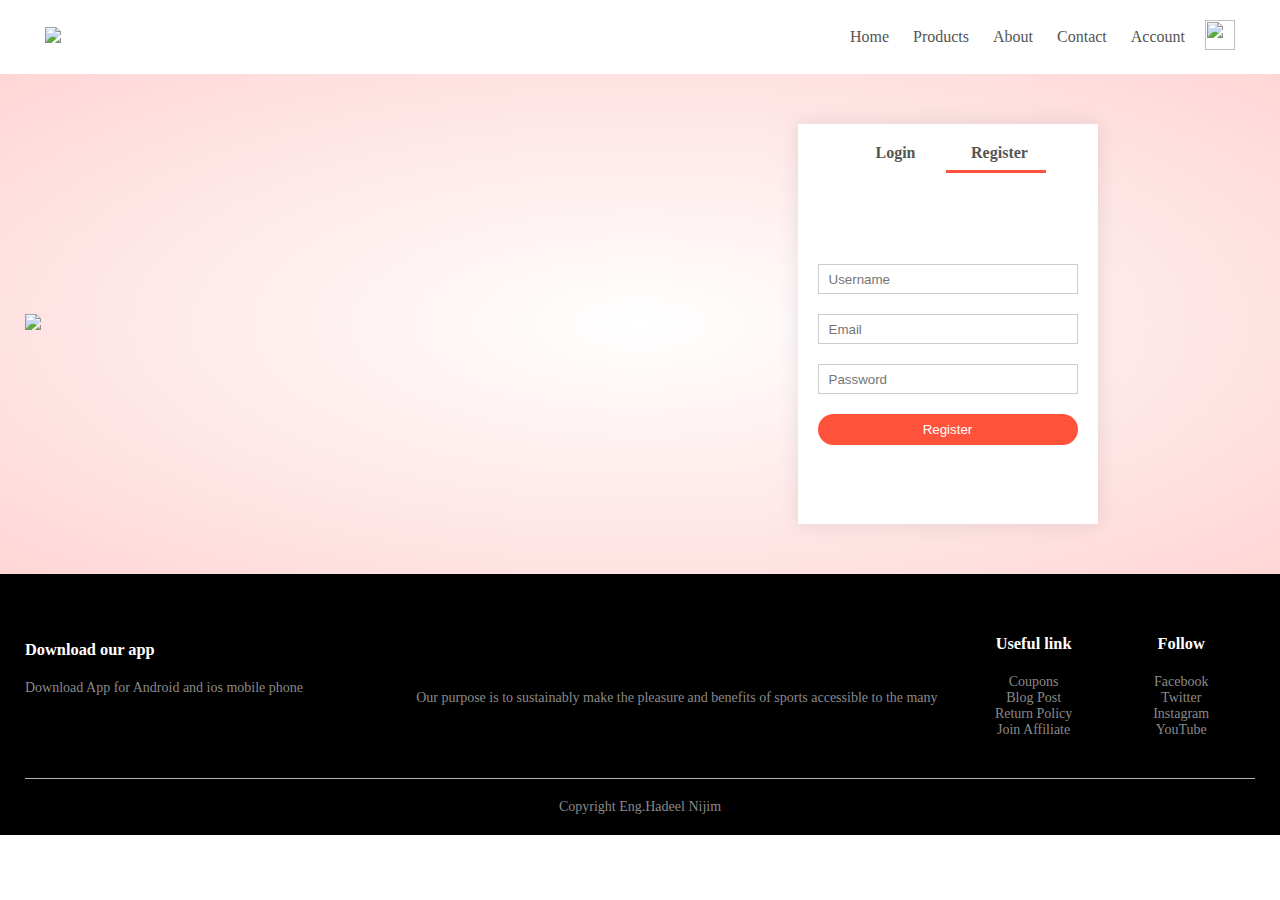
==== account.html @ 4e68cbeb "Add files via upload" ====
<!DOCTYPE html>
<html lang="en">
<head>
    <meta charset="UTF-8">
    <meta name="viewport" content="width=device-width, initial-scale=1.0">
    <title>All Products - RedStore </title>
    <link rel="stylesheet" href="style.css"> 
    <link href="https://fonts.googleapis.com/css?family=Oswald&display=swap" rel="stylesheet">
    <link rel="stylesheet" href="https://stackpath.bootstrapcdn.com/font-awesome/4.7.0/css/font-awesome.min.css">
</head>
<body>
    <div class="container">
      <div class="navbar">
          <div class="logo">
            <a href="index.html"><img src="images/logo.png" width="125px"></a>
        </div>
        <nav>
            <ul id="MenuItems">
                <li><a href="index.html">Home</a></li>
                <li><a href="product.html">Products</a></li>
                <li><a href="">About</a></li>
                <li><a href="">Contact</a></li>
                <li><a href="account.html">Account</a></li>
            </ul>
        </nav>
        <a href="cart.html"><img src="images/cart.png" width="30px" height="30px"></a>
        <img src="images/menu.png" class="menu-icon" onclick="menutoggle()">

    </div>
    
</div>
<!-------- account ---------->

<div class="account-page">
    <div class="container">
        <div class="row">
            <div class="col-2">
                <img src="images/image1.png" width="100%">
            </div>
            <div class="col-2">
             <div class="form-container">
                 <div class="form-btn">
                     <span onclick="login()">Login</span>
                     <span onclick="register()">Register</span>
                     <hr id="Indicator">
                 </div>
                 <form id="LoginForm">
                     <input type="text" placeholder="Username">
                     <input type="password" placeholder="Password">
                     <button type="submit" class="btn">Login</button>
                     <a href="">Forget password</a>
                 </form>
                 <form id="RegForm">
                    <input type="text" placeholder="Username">
                    <input type="email" placeholder="Email">
                    <input type="password" placeholder="Password">
                    <button type="submit" class="btn">Register</button>
              
                </form>
             </div>
            </div>

        </div>
    </div>
</div>
<!-------- footer ---------->
    <div class="footer">
        <div class="container">
            <div class="row">
                <div class="footer-col-1">
                    <h3>Download our app</h3>
                    <p>Download App for Android and ios mobile phone</p>
                    <div class="app-logo">
                        <img src="images/play-store.png" alt="">
                        <img src="images/app-store.png" alt="">

                    </div>
                </div>
                <div class="footer-col-2">
                    <img src="images/logo-white.png" alt="">
                    <p>Our purpose is to sustainably make the pleasure and
                        benefits of sports accessible to the many
                    </p>
                </div>
                <div class="footer-col-3">
                    <h3>Useful link</h3>
                    <ul>
                        <li>Coupons</li>
                        <li>Blog Post</li>
                        <li>Return Policy</li>
                        <li>Join Affiliate</li>

                    </ul>
                </div>
                <div class="footer-col-4">
                    <h3>Follow</h3>
                    <ul>
                        <li>Facebook</li>
                        <li>Twitter</li>
                        <li>Instagram</li>
                        <li>YouTube</li>

                    </ul>
                </div>
            </div>
            <hr>
            <p class="Copyright">Copyright Eng.Hadeel Nijim</p>
        </div>
    </div>
<!-------- js for toggle menu ---------->

<script>
    var MenuItems=document.getElementById("MenuItems");

    MenuItems.style.maxHeight="0px";

    function menutoggle(){
        if( MenuItems.style.maxHeight=="0px"){
    MenuItems.style.maxHeight="200px";
            
        }else{
    MenuItems.style.maxHeight="0px";

        }
    }
</script>
<!-------- js for toggle form ---------->
 
    <script>
        var LoginForm=document.getElementById("LoginForm");
        var RegForm=document.getElementById("RegForm");
        var Indicator=document.getElementById("Indicator");

        function register(){
            RegForm.style.transform="translatex(0px)";
            LoginForm.style.transform="translatex(0px)";
            Indicator.style.transform="translatex(100px)";

        }
        function login(){
            RegForm.style.transform="translatex(300px)";
            LoginForm.style.transform="translatex(300px)";
            Indicator.style.transform="translatex(0px)";

        }

    </script>
</body>
</html>
---- style.css ----
*{
    margin: 0;
    padding: 0;
    box-sizing: border-box;
}
body{
    font-family: chomsky;
   
}
.navbar{
    display: flex;
    align-items: center;
    padding: 20px;
}
nav{
    flex: 1;
    text-align: right;
}
nav ul{
    display: inline-block;
    list-style-type: none;
}
nav ul li{
    display: inline-block;
    margin-right: 20px;
}
a{
    text-decoration: none;
    color: #555;
}
p{
    color: #555;
}
.container{
    max-width: 1300px;
    margin: auto;
    padding-left: 25px;
    padding-right: 25px;

}
.row{
    display: flex;
    align-items: center;
    flex-wrap: wrap;
    justify-content: space-around;

}
.col-2{
    flex-basis: 50%;
    min-width: 300px;
}
.col-2 img{
    max-width: 100%;
    padding: 50px 0;
}
.col-2 h1{
    font-size: 50px;
    line-height: 60px;
    margin: 25px 0;
}
.btn{
    display: inline-block;
    background: #ff523b;
    color: #fff;
    padding: 8px 30px;
    margin: 30px 0;
    border-radius: 30px;
    transition: background 0.5s;
}
.btn:hover{
    background: #563434;
}
.header{
    background: radial-gradient(#fff,#ffd6d6);
}
.header .row{
    margin-top: 70px;
}
.categories{
    margin: 70px;
}
.col-3{
    flex-basis: 30%;
    min-width: 250px;
    margin-bottom: 30px;

}
.col-3 img{
    width: 100%;
}
.small-container{
    max-width: 1080px;
    margin: auto;
    padding-left: 25px;
    padding-right: 25px;
}
.col-4{
    flex-basis: 25%;
    padding: 10px;
    min-width: 200px;
    margin-bottom: 50px;
    transition: transform 0.5s;
}
.col-4 img{
    width: 100%;
}
.title{
    text-align: center;
    margin: 0 auto 80px;
    position: relative;
    line-height: 60px;
    color: #555;
}
.title::after{
    content: '';
    background: #ff523b;
    width: 80px;
    height: 5px;
    border-radius: 5px;
    position: absolute;
    bottom: 0;
    left: 50%;
    transform: translate(-50%);
}
h4{
    color: #555;
    font-weight: normal;
}
.col-4 p{
    font-size: 14px;
}
.rating .fa{
 color: #ff523b;
}
.col-4:hover{
    transform: translateY(-5px);
}
/*------offer--------*/
.offer{
    background: radial-gradient(#fff,#ffd6d6);
    margin-top: 80px;
    padding: 30px 0;
}
.col-2 .offer-img{
    padding: 50px;
}
small{
    color: #555;
}
/*------testimonial--------*/
.testimonial{
    padding-top: 100px;
}
.testimonial .col-3{
    text-align: center;
    padding: 40px 20px;
    box-shadow: 0 0 20px 0px rgba(0, 0, 0, 0.1);
    cursor: pointer;
    transition: transform 0.5s;
}
.testimonial .col-3 img{
    width: 50px;
    margin-top: 20px;
    border-radius: 50%;
}
.testimonial .col-3:hover{
    transform: translateY(-10px);
}
.fa.fa-quote-left{
    font-size: 34px;
    color: #ff523b;
}
.col-3 p{
    font-size: 12px;
    margin: 12px 0;
    color: #777;
}
.testimonial .col-3 h3{
font-weight: 600;
color: #555;
font-size: 16px;
}
/*------brand--------*/
.brands{
    margin: 100px auto;
}
.col-5{
    width: 160px;
}
.col-5 img{
    width: 100%;
    cursor: pointer;
    filter: grayscale(100%);
}
.col-5 img:hover{
    filter: grayscale(0);

}

/*------footer--------*/
.footer{
    background: #000;
    color:#8a8a8a ;
    font-size: 14px;
    padding: 60px 0 20px;
}
.footer p{
    color: #8a8a8a ;
}
.footer h3{
    color: #fff;
    margin-bottom: 20px;
}
.footer-col-1, .footer-col-2,.footer-col-3,.footer-col-4{
min-width: 25px;
margin-bottom: 20px;
}
.footer-col-1{
    flex-basis: 30%;
}
.footer-col-2{
    flex: 1;
    text-align: center;
}
.footer-col-2 img{
    width: 180px;
    margin-bottom: 20px;
}
.footer-col-3,.footer-col-4{
    flex-basis: 12%;
    text-align: center;
}
ul{
    list-style-type: none;
}
.app-logo{
    margin-top: 20px;
}
.app-logo img{
    width: 140px;
}
.footer hr{
    border: none;
    background: #b5b5b5;
    height: 1px;
    margin: 20px 0;
}
.Copyright{
text-align: center;
}
.menu-icon{
    width: 28px;
    margin-left: 20px;
    display: none;
}

/*------media query for menu--------*/

@media only screen and (max-width: 800px){
    nav ul{
        position: absolute;
        top:70px;
        left: 0;
        background: #333;
        width: 100%;
        overflow: hidden;
        transition: max-height 0.5s;
    }
    nav ul li{
        display: block;
        margin-right: 50px;
        margin-top: 10px;
        margin-bottom: 10px;
    }
    nav ul li a{
     color: #fff;
    }
    .menu-icon{
        display: block;
        cursor: pointer;
    }

}
/*-----All product----*/

.row-2{
justify-content: space-between;
margin: 100px auto 50px;
}
select{
    border: 1px solid #ff523b;
    padding: 5px;
}
select:focus{
    outline: none;
}

.page-btn{
    margin: 0 auto 80px;
}
.page-btn span{
    display: inline-block;
    border: 1px solid #ff523b;
    margin-left: 10px;
    width: 40px;
    height: 40px;
    text-align: center;
    line-height: 40px;
    cursor: pointer;
}
.page-btn span:hover{
    background: #ff523b;
    color: #fff;
}

/*------ single-product detail----*/

.single-product{
    margin-top: 80px;
}
.single-product .col-2 img{
    padding: 0;
}
.single-product .col-2{
    padding: 20px;
}
.single-product h4{
    margin: 20px 0;
    font-size: 22px;
    font-weight: bold;
}
.single-product select{
    display: block;
    padding: 10px;
    margin-top: 20px;
}
.single-product input{
    width: 50px;
    height: 40px;
    padding-left: 10px;
    font-size: 20px;
    margin-right: 10px;
    border: 1px solid #ff523b;

}

input:focus{
    outline: none;
}

.single-product .fa{
    color: #ff523b;
    margin-left: 10px;
}

.small-img-row{
    display: flex;
    justify-content: space-between;
}
.small-img-col{
    flex-basis: 24%;
    cursor: pointer;
}
/*------card items details---*/
.cart-page{
    margin: 80px auto;
}
table{
    width: 100%;
    border-collapse: collapse;
}
.cart-info{
    display: flex;
    flex-wrap: wrap;
}
th{
    text-align: left;
    padding: 5px;
    color: #fff;
    background: #ff523b;
    font-weight: normal;
}
td{
    padding: 10px 5px;
}
td input{
    width: 40px;
    height: 30px;
    padding: 5px;
}
td a{
    color: #ff523b;
    font-size: 12px;
}
td img{
    width: 80px;
    height: 80px;
    margin-right: 10px;
}
.total-price{
    display: flex;
    justify-content: flex-end;
}
.total-price table{
    border-top: 3px solid #ff523b;
    width: 100%;
    max-width: 400px;
}
td:last-child{
    text-align: right;
}
th:last-child{
    text-align: right;
}
/*------account page----*/

.account-page{
    padding: 50px 0;
    background: radial-gradient(#fff,#ffd6d6);

}
.form-container{
    background: #fff;
    width: 300px;
    height: 400px;
    position: relative;
    text-align: center;
    padding: 20px 0;
    margin: auto;
    box-shadow: 0 0 20px 0px rgba(0, 0, 0, 0.1);
    overflow: hidden;
}
.form-container span{
    font-weight: bold;
    padding: 0 10px;
    color: #555;
    cursor: pointer;
    width: 100px;
    display: inline-block;
}
.form-btn{
    display: inline-block;
}
.form-container form{
    max-width: 300px;
    padding: 0 20px;
    position: absolute;
    top: 130px;
    transition: transform 1s;
}
form input{
    width: 100%;
    height: 30px;
    margin: 10px 0;
    padding: 0 10px;
    border: 1px solid #ccc;
}
form .btn{
    width: 100%;
    border: none;
    cursor: pointer;
    margin: 10px 0;
}
form .btn:focus{
    outline: none;
}
#LoginForm{
    left: -300px;
}
#RegForm{
    left: 0;
}
form a{
    font-size: 12px;
}
#Indicator
{
    width: 100px;
    border: none;
    background: #ff523b;
    height: 3px;
    margin-top: 8px;
    transform: translate(100px);
    transition: transform 1s;
}







/*------media query for less than 600 screen size----*/

@media only screen and (max-width:600px){
    .row{
        text-align: center;
    }
    .col-2,.col-3,.col-4{
        flex-basis: 100%;
    }
    .single-product .row{
        text-align: left;
    }
    
    .single-product .col-2{
        padding: 20px 0;
    }
    .single-product h1{
        font-size: 26px;
        line-height: 32px;
    }
.cart-info p{
    display: none;
}

}
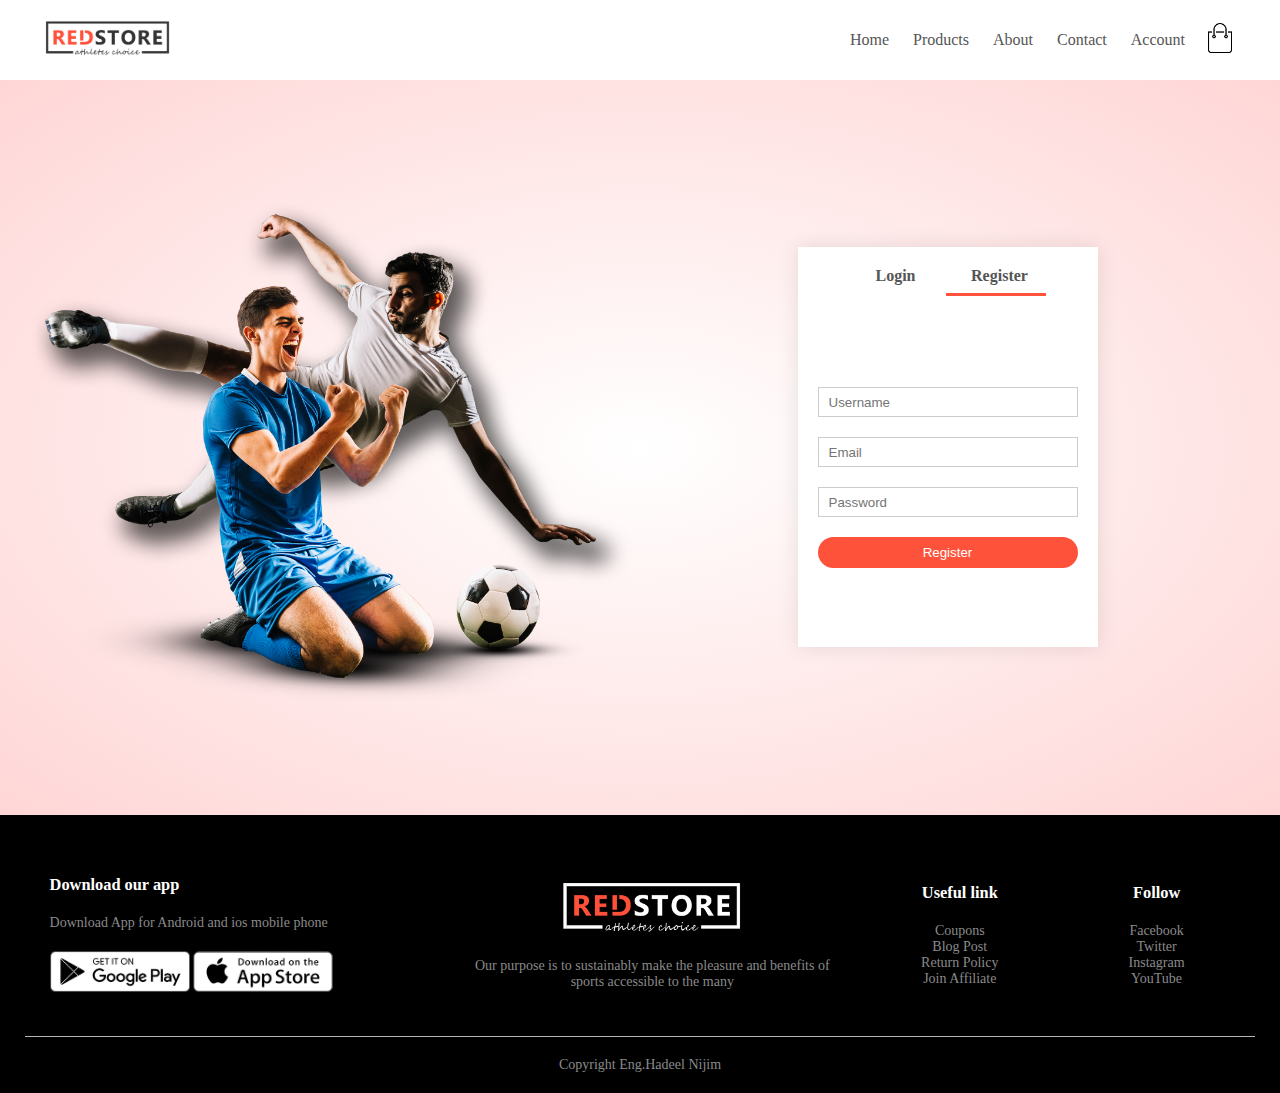
==== commit 5cd41776: "Add files via upload" ====
--- a/account.html
+++ b/account.html
@@ -1,149 +1,149 @@
-<!DOCTYPE html>
-<html lang="en">
-<head>
-    <meta charset="UTF-8">
-    <meta name="viewport" content="width=device-width, initial-scale=1.0">
-    <title>All Products - RedStore </title>
-    <link rel="stylesheet" href="style.css"> 
-    <link href="https://fonts.googleapis.com/css?family=Oswald&display=swap" rel="stylesheet">
-    <link rel="stylesheet" href="https://stackpath.bootstrapcdn.com/font-awesome/4.7.0/css/font-awesome.min.css">
-</head>
-<body>
-    <div class="container">
-      <div class="navbar">
-          <div class="logo">
-            <a href="index.html"><img src="images/logo.png" width="125px"></a>
-        </div>
-        <nav>
-            <ul id="MenuItems">
-                <li><a href="index.html">Home</a></li>
-                <li><a href="product.html">Products</a></li>
-                <li><a href="">About</a></li>
-                <li><a href="">Contact</a></li>
-                <li><a href="account.html">Account</a></li>
-            </ul>
-        </nav>
-        <a href="cart.html"><img src="images/cart.png" width="30px" height="30px"></a>
-        <img src="images/menu.png" class="menu-icon" onclick="menutoggle()">
-
-    </div>
-    
-</div>
-<!-------- account ---------->
-
-<div class="account-page">
-    <div class="container">
-        <div class="row">
-            <div class="col-2">
-                <img src="images/image1.png" width="100%">
-            </div>
-            <div class="col-2">
-             <div class="form-container">
-                 <div class="form-btn">
-                     <span onclick="login()">Login</span>
-                     <span onclick="register()">Register</span>
-                     <hr id="Indicator">
-                 </div>
-                 <form id="LoginForm">
-                     <input type="text" placeholder="Username">
-                     <input type="password" placeholder="Password">
-                     <button type="submit" class="btn">Login</button>
-                     <a href="">Forget password</a>
-                 </form>
-                 <form id="RegForm">
-                    <input type="text" placeholder="Username">
-                    <input type="email" placeholder="Email">
-                    <input type="password" placeholder="Password">
-                    <button type="submit" class="btn">Register</button>
-              
-                </form>
-             </div>
-            </div>
-
-        </div>
-    </div>
-</div>
-<!-------- footer ---------->
-    <div class="footer">
-        <div class="container">
-            <div class="row">
-                <div class="footer-col-1">
-                    <h3>Download our app</h3>
-                    <p>Download App for Android and ios mobile phone</p>
-                    <div class="app-logo">
-                        <img src="images/play-store.png" alt="">
-                        <img src="images/app-store.png" alt="">
-
-                    </div>
-                </div>
-                <div class="footer-col-2">
-                    <img src="images/logo-white.png" alt="">
-                    <p>Our purpose is to sustainably make the pleasure and
-                        benefits of sports accessible to the many
-                    </p>
-                </div>
-                <div class="footer-col-3">
-                    <h3>Useful link</h3>
-                    <ul>
-                        <li>Coupons</li>
-                        <li>Blog Post</li>
-                        <li>Return Policy</li>
-                        <li>Join Affiliate</li>
-
-                    </ul>
-                </div>
-                <div class="footer-col-4">
-                    <h3>Follow</h3>
-                    <ul>
-                        <li>Facebook</li>
-                        <li>Twitter</li>
-                        <li>Instagram</li>
-                        <li>YouTube</li>
-
-                    </ul>
-                </div>
-            </div>
-            <hr>
-            <p class="Copyright">Copyright Eng.Hadeel Nijim</p>
-        </div>
-    </div>
-<!-------- js for toggle menu ---------->
-
-<script>
-    var MenuItems=document.getElementById("MenuItems");
-
-    MenuItems.style.maxHeight="0px";
-
-    function menutoggle(){
-        if( MenuItems.style.maxHeight=="0px"){
-    MenuItems.style.maxHeight="200px";
-            
-        }else{
-    MenuItems.style.maxHeight="0px";
-
-        }
-    }
-</script>
-<!-------- js for toggle form ---------->
- 
-    <script>
-        var LoginForm=document.getElementById("LoginForm");
-        var RegForm=document.getElementById("RegForm");
-        var Indicator=document.getElementById("Indicator");
-
-        function register(){
-            RegForm.style.transform="translatex(0px)";
-            LoginForm.style.transform="translatex(0px)";
-            Indicator.style.transform="translatex(100px)";
-
-        }
-        function login(){
-            RegForm.style.transform="translatex(300px)";
-            LoginForm.style.transform="translatex(300px)";
-            Indicator.style.transform="translatex(0px)";
-
-        }
-
-    </script>
-</body>
+<!DOCTYPE html>
+<html lang="en">
+<head>
+    <meta charset="UTF-8">
+    <meta name="viewport" content="width=device-width, initial-scale=1.0">
+    <title>All Products - RedStore </title>
+    <link rel="stylesheet" href="style.css"> 
+    <link href="https://fonts.googleapis.com/css?family=Oswald&display=swap" rel="stylesheet">
+    <link rel="stylesheet" href="https://stackpath.bootstrapcdn.com/font-awesome/4.7.0/css/font-awesome.min.css">
+</head>
+<body>
+    <div class="container">
+      <div class="navbar">
+          <div class="logo">
+            <a href="index.html"><img src="images/logo.png" width="125px"></a>
+        </div>
+        <nav>
+            <ul id="MenuItems">
+                <li><a href="index.html">Home</a></li>
+                <li><a href="product.html">Products</a></li>
+                <li><a href="">About</a></li>
+                <li><a href="">Contact</a></li>
+                <li><a href="account.html">Account</a></li>
+            </ul>
+        </nav>
+        <a href="cart.html"><img src="images/cart.png" width="30px" height="30px"></a>
+        <img src="images/menu.png" class="menu-icon" onclick="menutoggle()">
+
+    </div>
+    
+</div>
+<!-------- account ---------->
+
+<div class="account-page">
+    <div class="container">
+        <div class="row">
+            <div class="col-2">
+                <img src="images/image1.png" width="100%">
+            </div>
+            <div class="col-2">
+             <div class="form-container">
+                 <div class="form-btn">
+                     <span onclick="login()">Login</span>
+                     <span onclick="register()">Register</span>
+                     <hr id="Indicator">
+                 </div>
+                 <form id="LoginForm">
+                     <input type="text" placeholder="Username">
+                     <input type="password" placeholder="Password">
+                     <button type="submit" class="btn">Login</button>
+                     <a href="">Forget password</a>
+                 </form>
+                 <form id="RegForm">
+                    <input type="text" placeholder="Username">
+                    <input type="email" placeholder="Email">
+                    <input type="password" placeholder="Password">
+                    <button type="submit" class="btn">Register</button>
+              
+                </form>
+             </div>
+            </div>
+
+        </div>
+    </div>
+</div>
+<!-------- footer ---------->
+    <div class="footer">
+        <div class="container">
+            <div class="row">
+                <div class="footer-col-1">
+                    <h3>Download our app</h3>
+                    <p>Download App for Android and ios mobile phone</p>
+                    <div class="app-logo">
+                        <img src="images/play-store.png" alt="">
+                        <img src="images/app-store.png" alt="">
+
+                    </div>
+                </div>
+                <div class="footer-col-2">
+                    <img src="images/logo-white.png" alt="">
+                    <p>Our purpose is to sustainably make the pleasure and
+                        benefits of sports accessible to the many
+                    </p>
+                </div>
+                <div class="footer-col-3">
+                    <h3>Useful link</h3>
+                    <ul>
+                        <li>Coupons</li>
+                        <li>Blog Post</li>
+                        <li>Return Policy</li>
+                        <li>Join Affiliate</li>
+
+                    </ul>
+                </div>
+                <div class="footer-col-4">
+                    <h3>Follow</h3>
+                    <ul>
+                        <li>Facebook</li>
+                        <li>Twitter</li>
+                        <li>Instagram</li>
+                        <li>YouTube</li>
+
+                    </ul>
+                </div>
+            </div>
+            <hr>
+            <p class="Copyright">Copyright Eng.Hadeel Nijim</p>
+        </div>
+    </div>
+<!-------- js for toggle menu ---------->
+
+<script>
+    var MenuItems=document.getElementById("MenuItems");
+
+    MenuItems.style.maxHeight="0px";
+
+    function menutoggle(){
+        if( MenuItems.style.maxHeight=="0px"){
+    MenuItems.style.maxHeight="200px";
+            
+        }else{
+    MenuItems.style.maxHeight="0px";
+
+        }
+    }
+</script>
+<!-------- js for toggle form ---------->
+ 
+    <script>
+        var LoginForm=document.getElementById("LoginForm");
+        var RegForm=document.getElementById("RegForm");
+        var Indicator=document.getElementById("Indicator");
+
+        function register(){
+            RegForm.style.transform="translatex(0px)";
+            LoginForm.style.transform="translatex(0px)";
+            Indicator.style.transform="translatex(100px)";
+
+        }
+        function login(){
+            RegForm.style.transform="translatex(300px)";
+            LoginForm.style.transform="translatex(300px)";
+            Indicator.style.transform="translatex(0px)";
+
+        }
+
+    </script>
+</body>
 </html>--- a/style.css
+++ b/style.css
@@ -1,520 +1,532 @@
-*{
-    margin: 0;
-    padding: 0;
-    box-sizing: border-box;
-}
-body{
-    font-family: chomsky;
-   
-}
-.navbar{
-    display: flex;
-    align-items: center;
-    padding: 20px;
-}
-nav{
-    flex: 1;
-    text-align: right;
-}
-nav ul{
-    display: inline-block;
-    list-style-type: none;
-}
-nav ul li{
-    display: inline-block;
-    margin-right: 20px;
-}
-a{
-    text-decoration: none;
-    color: #555;
-}
-p{
-    color: #555;
-}
-.container{
-    max-width: 1300px;
-    margin: auto;
-    padding-left: 25px;
-    padding-right: 25px;
-
-}
-.row{
-    display: flex;
-    align-items: center;
-    flex-wrap: wrap;
-    justify-content: space-around;
-
-}
-.col-2{
-    flex-basis: 50%;
-    min-width: 300px;
-}
-.col-2 img{
-    max-width: 100%;
-    padding: 50px 0;
-}
-.col-2 h1{
-    font-size: 50px;
-    line-height: 60px;
-    margin: 25px 0;
-}
-.btn{
-    display: inline-block;
-    background: #ff523b;
-    color: #fff;
-    padding: 8px 30px;
-    margin: 30px 0;
-    border-radius: 30px;
-    transition: background 0.5s;
-}
-.btn:hover{
-    background: #563434;
-}
-.header{
-    background: radial-gradient(#fff,#ffd6d6);
-}
-.header .row{
-    margin-top: 70px;
-}
-.categories{
-    margin: 70px;
-}
-.col-3{
-    flex-basis: 30%;
-    min-width: 250px;
-    margin-bottom: 30px;
-
-}
-.col-3 img{
-    width: 100%;
-}
-.small-container{
-    max-width: 1080px;
-    margin: auto;
-    padding-left: 25px;
-    padding-right: 25px;
-}
-.col-4{
-    flex-basis: 25%;
-    padding: 10px;
-    min-width: 200px;
-    margin-bottom: 50px;
-    transition: transform 0.5s;
-}
-.col-4 img{
-    width: 100%;
-}
-.title{
-    text-align: center;
-    margin: 0 auto 80px;
-    position: relative;
-    line-height: 60px;
-    color: #555;
-}
-.title::after{
-    content: '';
-    background: #ff523b;
-    width: 80px;
-    height: 5px;
-    border-radius: 5px;
-    position: absolute;
-    bottom: 0;
-    left: 50%;
-    transform: translate(-50%);
-}
-h4{
-    color: #555;
-    font-weight: normal;
-}
-.col-4 p{
-    font-size: 14px;
-}
-.rating .fa{
- color: #ff523b;
-}
-.col-4:hover{
-    transform: translateY(-5px);
-}
-/*------offer--------*/
-.offer{
-    background: radial-gradient(#fff,#ffd6d6);
-    margin-top: 80px;
-    padding: 30px 0;
-}
-.col-2 .offer-img{
-    padding: 50px;
-}
-small{
-    color: #555;
-}
-/*------testimonial--------*/
-.testimonial{
-    padding-top: 100px;
-}
-.testimonial .col-3{
-    text-align: center;
-    padding: 40px 20px;
-    box-shadow: 0 0 20px 0px rgba(0, 0, 0, 0.1);
-    cursor: pointer;
-    transition: transform 0.5s;
-}
-.testimonial .col-3 img{
-    width: 50px;
-    margin-top: 20px;
-    border-radius: 50%;
-}
-.testimonial .col-3:hover{
-    transform: translateY(-10px);
-}
-.fa.fa-quote-left{
-    font-size: 34px;
-    color: #ff523b;
-}
-.col-3 p{
-    font-size: 12px;
-    margin: 12px 0;
-    color: #777;
-}
-.testimonial .col-3 h3{
-font-weight: 600;
-color: #555;
-font-size: 16px;
-}
-/*------brand--------*/
-.brands{
-    margin: 100px auto;
-}
-.col-5{
-    width: 160px;
-}
-.col-5 img{
-    width: 100%;
-    cursor: pointer;
-    filter: grayscale(100%);
-}
-.col-5 img:hover{
-    filter: grayscale(0);
-
-}
-
-/*------footer--------*/
-.footer{
-    background: #000;
-    color:#8a8a8a ;
-    font-size: 14px;
-    padding: 60px 0 20px;
-}
-.footer p{
-    color: #8a8a8a ;
-}
-.footer h3{
-    color: #fff;
-    margin-bottom: 20px;
-}
-.footer-col-1, .footer-col-2,.footer-col-3,.footer-col-4{
-min-width: 25px;
-margin-bottom: 20px;
-}
-.footer-col-1{
-    flex-basis: 30%;
-}
-.footer-col-2{
-    flex: 1;
-    text-align: center;
-}
-.footer-col-2 img{
-    width: 180px;
-    margin-bottom: 20px;
-}
-.footer-col-3,.footer-col-4{
-    flex-basis: 12%;
-    text-align: center;
-}
-ul{
-    list-style-type: none;
-}
-.app-logo{
-    margin-top: 20px;
-}
-.app-logo img{
-    width: 140px;
-}
-.footer hr{
-    border: none;
-    background: #b5b5b5;
-    height: 1px;
-    margin: 20px 0;
-}
-.Copyright{
-text-align: center;
-}
-.menu-icon{
-    width: 28px;
-    margin-left: 20px;
-    display: none;
-}
-
-/*------media query for menu--------*/
-
-@media only screen and (max-width: 800px){
-    nav ul{
-        position: absolute;
-        top:70px;
-        left: 0;
-        background: #333;
-        width: 100%;
-        overflow: hidden;
-        transition: max-height 0.5s;
-    }
-    nav ul li{
-        display: block;
-        margin-right: 50px;
-        margin-top: 10px;
-        margin-bottom: 10px;
-    }
-    nav ul li a{
-     color: #fff;
-    }
-    .menu-icon{
-        display: block;
-        cursor: pointer;
-    }
-
-}
-/*-----All product----*/
-
-.row-2{
-justify-content: space-between;
-margin: 100px auto 50px;
-}
-select{
-    border: 1px solid #ff523b;
-    padding: 5px;
-}
-select:focus{
-    outline: none;
-}
-
-.page-btn{
-    margin: 0 auto 80px;
-}
-.page-btn span{
-    display: inline-block;
-    border: 1px solid #ff523b;
-    margin-left: 10px;
-    width: 40px;
-    height: 40px;
-    text-align: center;
-    line-height: 40px;
-    cursor: pointer;
-}
-.page-btn span:hover{
-    background: #ff523b;
-    color: #fff;
-}
-
-/*------ single-product detail----*/
-
-.single-product{
-    margin-top: 80px;
-}
-.single-product .col-2 img{
-    padding: 0;
-}
-.single-product .col-2{
-    padding: 20px;
-}
-.single-product h4{
-    margin: 20px 0;
-    font-size: 22px;
-    font-weight: bold;
-}
-.single-product select{
-    display: block;
-    padding: 10px;
-    margin-top: 20px;
-}
-.single-product input{
-    width: 50px;
-    height: 40px;
-    padding-left: 10px;
-    font-size: 20px;
-    margin-right: 10px;
-    border: 1px solid #ff523b;
-
-}
-
-input:focus{
-    outline: none;
-}
-
-.single-product .fa{
-    color: #ff523b;
-    margin-left: 10px;
-}
-
-.small-img-row{
-    display: flex;
-    justify-content: space-between;
-}
-.small-img-col{
-    flex-basis: 24%;
-    cursor: pointer;
-}
-/*------card items details---*/
-.cart-page{
-    margin: 80px auto;
-}
-table{
-    width: 100%;
-    border-collapse: collapse;
-}
-.cart-info{
-    display: flex;
-    flex-wrap: wrap;
-}
-th{
-    text-align: left;
-    padding: 5px;
-    color: #fff;
-    background: #ff523b;
-    font-weight: normal;
-}
-td{
-    padding: 10px 5px;
-}
-td input{
-    width: 40px;
-    height: 30px;
-    padding: 5px;
-}
-td a{
-    color: #ff523b;
-    font-size: 12px;
-}
-td img{
-    width: 80px;
-    height: 80px;
-    margin-right: 10px;
-}
-.total-price{
-    display: flex;
-    justify-content: flex-end;
-}
-.total-price table{
-    border-top: 3px solid #ff523b;
-    width: 100%;
-    max-width: 400px;
-}
-td:last-child{
-    text-align: right;
-}
-th:last-child{
-    text-align: right;
-}
-/*------account page----*/
-
-.account-page{
-    padding: 50px 0;
-    background: radial-gradient(#fff,#ffd6d6);
-
-}
-.form-container{
-    background: #fff;
-    width: 300px;
-    height: 400px;
-    position: relative;
-    text-align: center;
-    padding: 20px 0;
-    margin: auto;
-    box-shadow: 0 0 20px 0px rgba(0, 0, 0, 0.1);
-    overflow: hidden;
-}
-.form-container span{
-    font-weight: bold;
-    padding: 0 10px;
-    color: #555;
-    cursor: pointer;
-    width: 100px;
-    display: inline-block;
-}
-.form-btn{
-    display: inline-block;
-}
-.form-container form{
-    max-width: 300px;
-    padding: 0 20px;
-    position: absolute;
-    top: 130px;
-    transition: transform 1s;
-}
-form input{
-    width: 100%;
-    height: 30px;
-    margin: 10px 0;
-    padding: 0 10px;
-    border: 1px solid #ccc;
-}
-form .btn{
-    width: 100%;
-    border: none;
-    cursor: pointer;
-    margin: 10px 0;
-}
-form .btn:focus{
-    outline: none;
-}
-#LoginForm{
-    left: -300px;
-}
-#RegForm{
-    left: 0;
-}
-form a{
-    font-size: 12px;
-}
-#Indicator
-{
-    width: 100px;
-    border: none;
-    background: #ff523b;
-    height: 3px;
-    margin-top: 8px;
-    transform: translate(100px);
-    transition: transform 1s;
-}
-
-
-
-
-
-
-
-/*------media query for less than 600 screen size----*/
-
-@media only screen and (max-width:600px){
-    .row{
-        text-align: center;
-    }
-    .col-2,.col-3,.col-4{
-        flex-basis: 100%;
-    }
-    .single-product .row{
-        text-align: left;
-    }
-    
-    .single-product .col-2{
-        padding: 20px 0;
-    }
-    .single-product h1{
-        font-size: 26px;
-        line-height: 32px;
-    }
-.cart-info p{
-    display: none;
-}
-
-}
-
-
-
+*{
+    margin: 0;
+    padding: 0;
+    box-sizing: border-box;
+}
+body{
+    font-family: chomsky;
+   
+}
+.navbar{
+    display: flex;
+    align-items: center;
+    padding: 20px;
+}
+nav{
+    flex: 1;
+    text-align: right;
+}
+nav ul{
+    display: inline-block;
+    list-style-type: none;
+}
+nav ul li{
+    display: inline-block;
+    margin-right: 20px;
+}
+a{
+    text-decoration: none;
+    color: #555;
+}
+p{
+    color: #555;
+}
+.container{
+    max-width: 1300px;
+    margin: auto;
+    padding-left: 25px;
+    padding-right: 25px;
+
+}
+.row{
+    display: flex;
+    align-items: center;
+    flex-wrap: wrap;
+    justify-content: space-around;
+
+}
+.col-2{
+    flex-basis: 50%;
+    min-width: 300px;
+}
+.col-2 img{
+    max-width: 100%;
+    padding: 50px 0;
+}
+.col-2 h1{
+    font-size: 50px;
+    line-height: 60px;
+    margin: 25px 0;
+}
+.btn{
+    display: inline-block;
+    background: #ff523b;
+    color: #fff;
+    padding: 8px 30px;
+    margin: 30px 0;
+    border-radius: 30px;
+    transition: background 0.5s;
+}
+.btn:hover{
+    background: #563434;
+}
+.header{
+    background: radial-gradient(#fff,#ffd6d6);
+}
+.header .row{
+    margin-top: 70px;
+}
+.categories{
+    margin: 70px;
+}
+.col-3{
+    flex-basis: 30%;
+    min-width: 250px;
+    margin-bottom: 30px;
+
+}
+.col-3 img{
+    width: 100%;
+}
+.small-container{
+    max-width: 1080px;
+    margin: auto;
+    padding-left: 25px;
+    padding-right: 25px;
+}
+.col-4{
+    flex-basis: 25%;
+    padding: 10px;
+    min-width: 200px;
+    margin-bottom: 50px;
+    transition: transform 0.5s;
+}
+.col-4 img{
+    width: 100%;
+}
+.title{
+    text-align: center;
+    margin: 0 auto 80px;
+    position: relative;
+    line-height: 60px;
+    color: #555;
+}
+.title::after{
+    content: '';
+    background: #ff523b;
+    width: 80px;
+    height: 5px;
+    border-radius: 5px;
+    position: absolute;
+    bottom: 0;
+    left: 50%;
+    transform: translate(-50%);
+}
+h4{
+    color: #555;
+    font-weight: normal;
+}
+.col-4 p{
+    font-size: 14px;
+}
+.rating .fa{
+ color: #ff523b;
+}
+.col-4:hover{
+    transform: translateY(-5px);
+}
+/*------offer--------*/
+.offer{
+    background: radial-gradient(#fff,#ffd6d6);
+    margin-top: 80px;
+    padding: 30px 0;
+}
+.col-2 .offer-img{
+    padding: 50px;
+}
+small{
+    color: #555;
+}
+/*------testimonial--------*/
+.testimonial{
+    padding-top: 100px;
+}
+.testimonial .col-3{
+    text-align: center;
+    padding: 40px 20px;
+    box-shadow: 0 0 20px 0px rgba(0, 0, 0, 0.1);
+    cursor: pointer;
+    transition: transform 0.5s;
+}
+.testimonial .col-3 img{
+    width: 50px;
+    margin-top: 20px;
+    border-radius: 50%;
+}
+.testimonial .col-3:hover{
+    transform: translateY(-10px);
+}
+.fa.fa-quote-left{
+    font-size: 34px;
+    color: #ff523b;
+}
+.col-3 p{
+    font-size: 12px;
+    margin: 12px 0;
+    color: #777;
+}
+.testimonial .col-3 h3{
+font-weight: 600;
+color: #555;
+font-size: 16px;
+}
+/*------brand--------*/
+.brands{
+    margin: 100px auto;
+}
+.col-5{
+    width: 160px;
+}
+.col-5 img{
+    width: 100%;
+    cursor: pointer;
+    filter: grayscale(100%);
+}
+.col-5 img:hover{
+    filter: grayscale(0);
+
+}
+
+/*------footer--------*/
+.footer{
+    background: #000;
+    color:#8a8a8a ;
+    font-size: 14px;
+    padding: 60px 0 20px;
+}
+.footer p{
+    color: #8a8a8a ;
+}
+.footer h3{
+    color: #fff;
+    margin-bottom: 20px;
+}
+.footer-col-1, .footer-col-2,.footer-col-3,.footer-col-4{
+min-width: 25px;
+margin-bottom: 20px;
+}
+.footer-col-1{
+    flex-basis: 30%;
+}
+.footer-col-2{
+    flex-basis: 30%;
+    text-align: center;
+}
+.footer-col-2 img{
+    width: 180px;
+    margin-bottom: 20px;
+}
+.footer-col-3,.footer-col-4{
+    flex-basis: 12%;
+    text-align: center;
+}
+ul{
+    list-style-type: none;
+}
+.app-logo{
+    margin-top: 20px;
+}
+.app-logo img{
+    width: 140px;
+}
+.footer hr{
+    border: none;
+    background: #b5b5b5;
+    height: 1px;
+    margin: 20px 0;
+}
+.Copyright{
+text-align: center;
+}
+.menu-icon{
+    width: 28px;
+    margin-left: 20px;
+    display: none;
+}
+/****** media query for footer*******/
+@media only screen and (max-width: 768px){
+    .footer-col-1{
+        flex-basis: 100%;
+    }
+    .footer-col-2 {
+        flex-basis: 100%;
+    }
+    .footer-col-3,.footer-col-4{
+        flex-basis: 50%;
+    }
+}
+/*------media query for menu--------*/
+
+@media only screen and (max-width: 800px){
+    nav ul{
+        position: absolute;
+        top:70px;
+        left: 0;
+        background: #333;
+        width: 100%;
+        overflow: hidden;
+        transition: max-height 0.5s;
+    }
+    nav ul li{
+        display: block;
+        margin-right: 50px;
+        margin-top: 10px;
+        margin-bottom: 10px;
+    }
+    nav ul li a{
+     color: #fff;
+    }
+    .menu-icon{
+        display: block;
+        cursor: pointer;
+    }
+
+}
+/*-----All product----*/
+
+.row-2{
+justify-content: space-between;
+margin: 100px auto 50px;
+}
+select{
+    border: 1px solid #ff523b;
+    padding: 5px;
+}
+select:focus{
+    outline: none;
+}
+
+.page-btn{
+    margin: 0 auto 80px;
+}
+.page-btn span{
+    display: inline-block;
+    border: 1px solid #ff523b;
+    margin-left: 10px;
+    width: 40px;
+    height: 40px;
+    text-align: center;
+    line-height: 40px;
+    cursor: pointer;
+}
+.page-btn span:hover{
+    background: #ff523b;
+    color: #fff;
+}
+
+/*------ single-product detail----*/
+
+.single-product{
+    margin-top: 80px;
+}
+.single-product .col-2 img{
+    padding: 0;
+    position: relative;
+}
+.single-product .col-2{
+    padding: 20px;
+}
+.single-product h4{
+    margin: 20px 0;
+    font-size: 22px;
+    font-weight: bold;
+}
+.single-product select{
+    display: block;
+    padding: 10px;
+    margin-top: 20px;
+}
+.single-product input{
+    width: 50px;
+    height: 40px;
+    padding-left: 10px;
+    font-size: 20px;
+    margin-right: 10px;
+    border: 1px solid #ff523b;
+
+}
+
+input:focus{
+    outline: none;
+}
+
+.single-product .fa{
+    color: #ff523b;
+    margin-left: 10px;
+}
+
+.small-img-row{
+    display: flex;
+    justify-content: space-between;
+}
+.small-img-col{
+    flex-basis: 24%;
+    cursor: pointer;
+}
+/*------card items details---*/
+.cart-page{
+    margin: 80px auto;
+}
+table{
+    width: 100%;
+    border-collapse: collapse;
+}
+.cart-info{
+    display: flex;
+    flex-wrap: wrap;
+}
+th{
+    text-align: left;
+    padding: 5px;
+    color: #fff;
+    background: #ff523b;
+    font-weight: normal;
+}
+td{
+    padding: 10px 5px;
+}
+td input{
+    width: 40px;
+    height: 30px;
+    padding: 5px;
+}
+td a{
+    color: #ff523b;
+    font-size: 12px;
+}
+td img{
+    width: 80px;
+    height: 80px;
+    margin-right: 10px;
+}
+.total-price{
+    display: flex;
+    justify-content: flex-end;
+}
+.total-price table{
+    border-top: 3px solid #ff523b;
+    width: 100%;
+    max-width: 400px;
+}
+td:last-child{
+    text-align: right;
+}
+th:last-child{
+    text-align: right;
+}
+/*------account page----*/
+
+.account-page{
+    padding: 50px 0;
+    background: radial-gradient(#fff,#ffd6d6);
+
+}
+.form-container{
+    background: #fff;
+    width: 300px;
+    height: 400px;
+    position: relative;
+    text-align: center;
+    padding: 20px 0;
+    margin: auto;
+    box-shadow: 0 0 20px 0px rgba(0, 0, 0, 0.1);
+    overflow: hidden;
+}
+.form-container span{
+    font-weight: bold;
+    padding: 0 10px;
+    color: #555;
+    cursor: pointer;
+    width: 100px;
+    display: inline-block;
+}
+.form-btn{
+    display: inline-block;
+}
+.form-container form{
+    max-width: 300px;
+    padding: 0 20px;
+    position: absolute;
+    top: 130px;
+    transition: transform 1s;
+}
+form input{
+    width: 100%;
+    height: 30px;
+    margin: 10px 0;
+    padding: 0 10px;
+    border: 1px solid #ccc;
+}
+form .btn{
+    width: 100%;
+    border: none;
+    cursor: pointer;
+    margin: 10px 0;
+}
+form .btn:focus{
+    outline: none;
+}
+#LoginForm{
+    left: -300px;
+}
+#RegForm{
+    left: 0;
+}
+form a{
+    font-size: 12px;
+}
+#Indicator
+{
+    width: 100px;
+    border: none;
+    background: #ff523b;
+    height: 3px;
+    margin-top: 8px;
+    transform: translate(100px);
+    transition: transform 1s;
+}
+
+
+
+
+
+
+
+/*------media query for less than 600 screen size----*/
+
+@media only screen and (max-width:600px){
+    .row{
+        text-align: center;
+    }
+    .col-2,.col-3,.col-4{
+        flex-basis: 100%;
+    }
+    .single-product .row{
+        text-align: left;
+    }
+    
+    .single-product .col-2{
+        padding: 20px 0;
+    }
+    .single-product h1{
+        font-size: 26px;
+        line-height: 32px;
+    }
+.cart-info p{
+    display: none;
+}
+
+}
+
+
+
